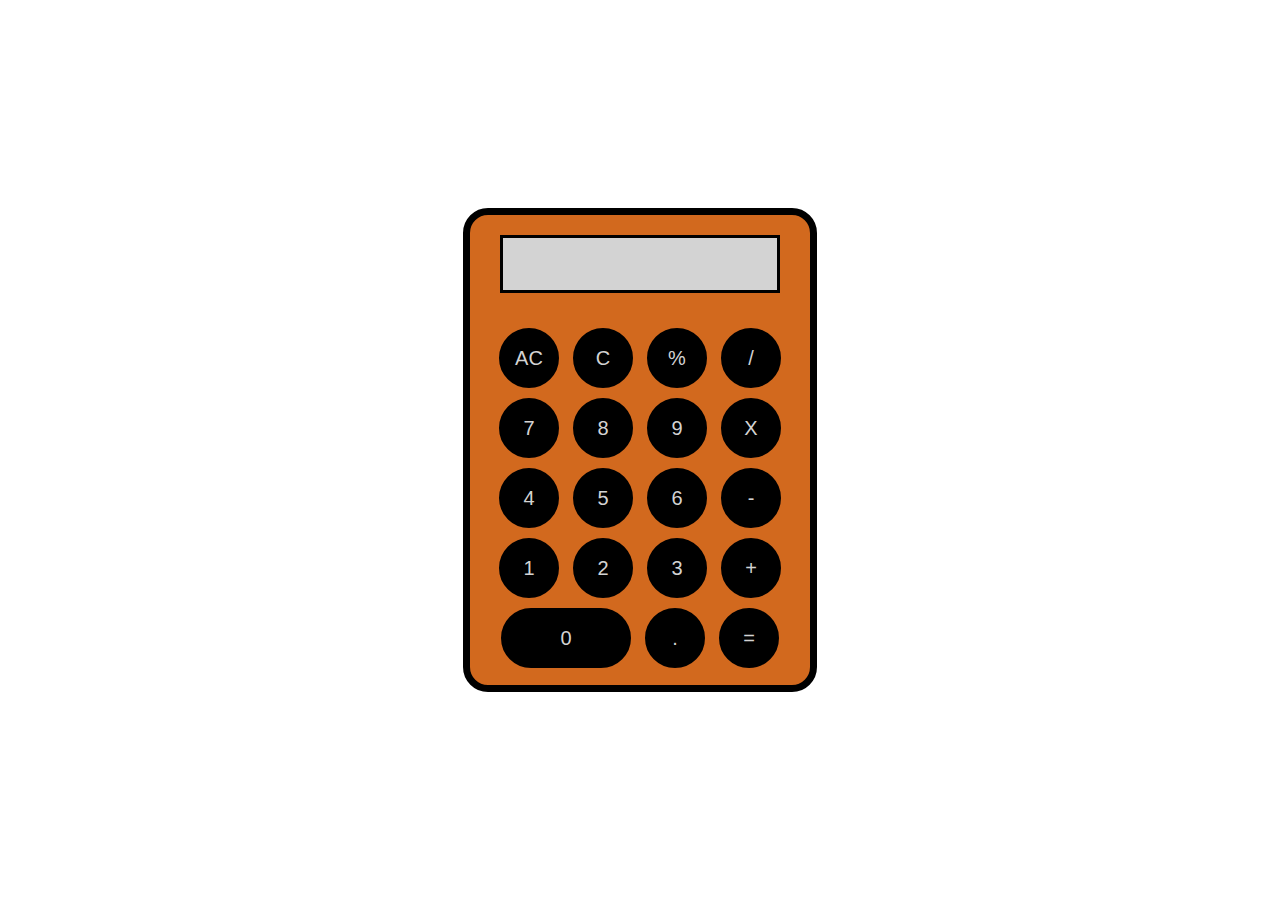
==== Calculator/MyCalculator.html @ 60dac6cc "Calculator" ====
<!DOCTYPE html>
<html>
<head>
	<meta charset="utf-8">
	<meta name="viewport" content="width=device-width, initial-scale=1">
	<style type="text/css">
		.container{
				position: fixed;
				top:0px;
				left: 0;
				height: 100vh;
				width: 100%;
				background-color: white;
				display: flex;
				align-items: center;
				justify-content: center;
				border-radius: 10px;
			}
			.cal{
				width: 300px;
				height: 430px;
				background-color: chocolate;
				border-radius: 30px;
				padding: 20px;
				border-radius: 25px;
				border-style: solid;
				border-width: 7px;
			}
			input[type="button"]{
				height: 60px;
				width: 60px;
				margin: 5px;
				border-radius: 10px;
				background-color: black;
				color: lightgrey;
				font-family: sans-serif;
				font-size: 20px;
				border: none;
				cursor: pointer;
				text-align: center;
				//border-style: solid;
				border-radius: 30px;
				/*border-style: ridge;*/
				border-color: black;
				border-style: solid;
				/*font color: white;*/
				/*border-style: solid;
				border-color: white;*/
				


			}
			
			.output{
				width: 90%;
				height: 50px;
				margin-bottom: 30px;
				color: white;
				font-size: 30px;
				text-align: right;
			}
			#zero{
				width: 130px;
			}
			/*.division{
				background-color: orange;
			}*/

			/*.operator
			{
				background-color: orange;
			}*/

			/*.op{
				background-color: orange;
				color: orange;
			}
*/
			.button{
				outline-color: black;
			}
			.output{
				background-color: lightgrey;
				/*background-color: black;*/
				border-style: solid;
				border-color: black;
				border-width: 3px;
				color: black;
			}
	</style>
	<title>My Calculator</title>


</head>
<body>
	<div class="container">
		<div class="cal" align="center">
		<form>
				<div>
				<input type="text" name="op" class="output" disabled>
			</div>
			<div>
				<input type="button" name="allclear" value="AC" onclick="op.value =''">
				<input type="button" name="clear" value="C" onclick="op.value = (op.value).slice(0,-1)">
				<input type="button" name="clear" value="%" onclick="" class="operator">
				<input type="button" name="clear" value="/" onclick="" class="op">
			</div>
			<div>
				<input type="button" name="number" value="7" onclick="op.value+='7' " >
				<input type="button" name="number" value="8" onclick=" op.value+='8'" class="num">
				<input type="button" name="number" value="9" onclick=" op.value+='9'" class="num">

				<input type="button" name="number" value="X" onclick=" op.value+='*'" class="operator">
				
			</div>
			<div>
				<input type="button" name="number" value="4" onclick=" op.value+='4'" class="num">
				<input type="button" name="number" value="5" onclick=" op.value+='5'" class="num">
				<input type="button" name="number" value="6" onclick=" op.value+='6'" class="num">

				<input type="button" name="number" value="-" onclick=" op.value+='-'" class="op">
				
			</div>
			<div>
				<input type="button" name="number" value="1" onclick=" op.value+='1'" class="num">
				<input type="button" name="number" value="2" onclick=" op.value+='2'" class="num">
				<input type="button" name="number" value="3" onclick=" op.value+='3'" class="num">

				<input type="button" name="number" value="+" onclick=" op.value+='+'" class="op">
				
			</div>
			<div>
				<input type="button" name="number" value="0" onclick=" op.value+='0'" class="num " id="zero">
				<input type="button" name="number" value="." onclick=" op.value+='.'" class="num">

				<input type="button" name="number" value="=" onclick=" op.value=eval(op.value)" class="op">
				
			</div>
			</form>
		</div>
	</div>


</body>
</html>
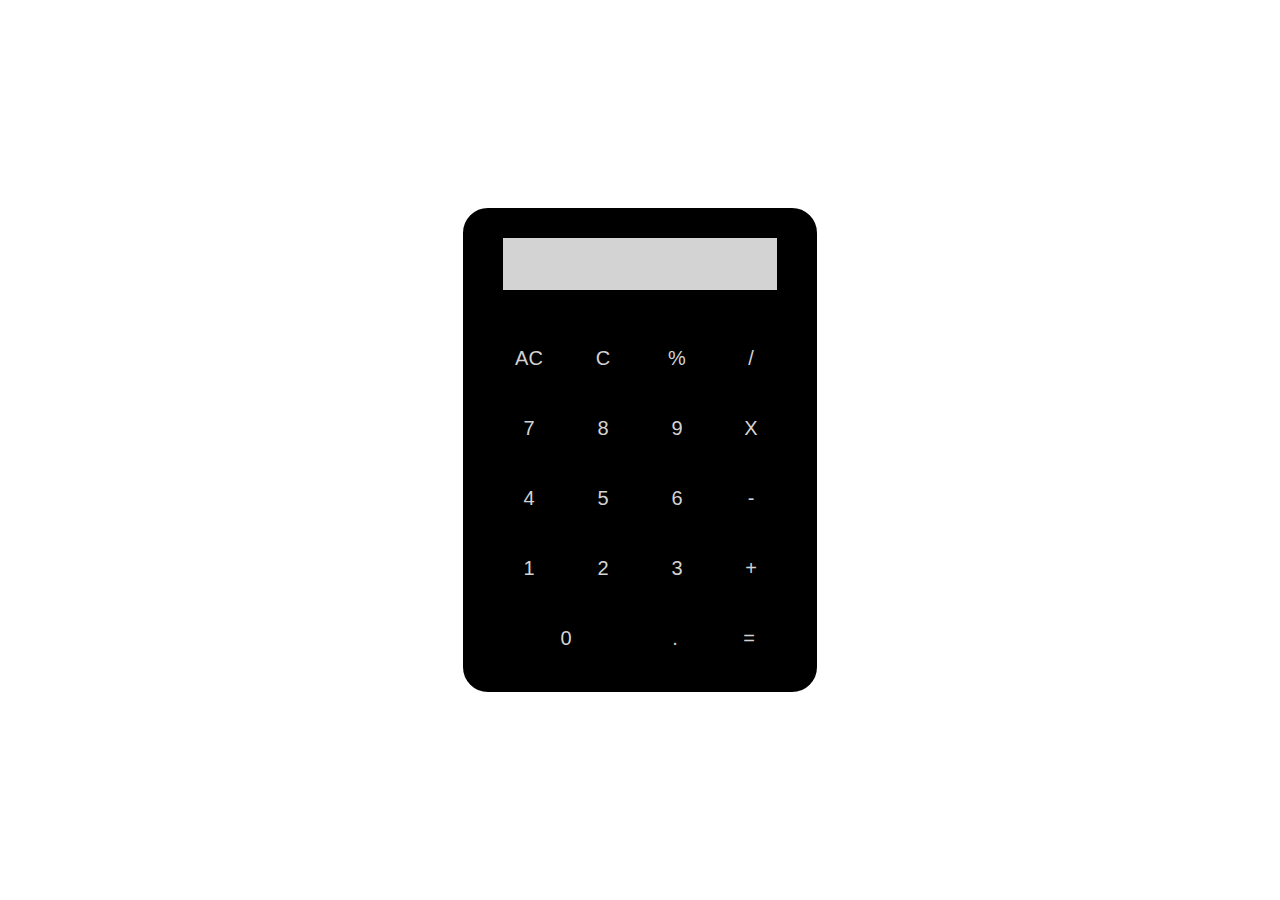
==== commit 62cbafb4: "update" ====
--- a/Calculator/MyCalculator.html
+++ b/Calculator/MyCalculator.html
@@ -19,7 +19,7 @@
 			.cal{
 				width: 300px;
 				height: 430px;
-				background-color: chocolate;
+				background-color: black;
 				border-radius: 30px;
 				padding: 20px;
 				border-radius: 25px;
@@ -38,17 +38,11 @@
 				border: none;
 				cursor: pointer;
 				text-align: center;
-				//border-style: solid;
 				border-radius: 30px;
-				/*border-style: ridge;*/
-				border-color: black;
-				border-style: solid;
-				/*font color: white;*/
-				/*border-style: solid;
-				border-color: white;*/
-				
-
-
+			}
+			input:hover
+			{
+				background-color: orangered;
 			}
 			
 			.output{
@@ -62,26 +56,12 @@
 			#zero{
 				width: 130px;
 			}
-			/*.division{
-				background-color: orange;
-			}*/
-
-			/*.operator
-			{
-				background-color: orange;
-			}*/
-
-			/*.op{
-				background-color: orange;
-				color: orange;
-			}
-*/
+			
 			.button{
 				outline-color: black;
 			}
 			.output{
 				background-color: lightgrey;
-				/*background-color: black;*/
 				border-style: solid;
 				border-color: black;
 				border-width: 3px;
@@ -102,8 +82,8 @@
 			<div>
 				<input type="button" name="allclear" value="AC" onclick="op.value =''">
 				<input type="button" name="clear" value="C" onclick="op.value = (op.value).slice(0,-1)">
-				<input type="button" name="clear" value="%" onclick="" class="operator">
-				<input type="button" name="clear" value="/" onclick="" class="op">
+				<input type="button" name="clear" value="%" onclick="op.value=parseFloat(op.value)/100" class="operator">
+				<input type="button" name="clear" value="/" onclick="op.value+='/'" class="op">
 			</div>
 			<div>
 				<input type="button" name="number" value="7" onclick="op.value+='7' " >
@@ -125,7 +105,6 @@
 				<input type="button" name="number" value="1" onclick=" op.value+='1'" class="num">
 				<input type="button" name="number" value="2" onclick=" op.value+='2'" class="num">
 				<input type="button" name="number" value="3" onclick=" op.value+='3'" class="num">
-
 				<input type="button" name="number" value="+" onclick=" op.value+='+'" class="op">
 				
 			</div>
